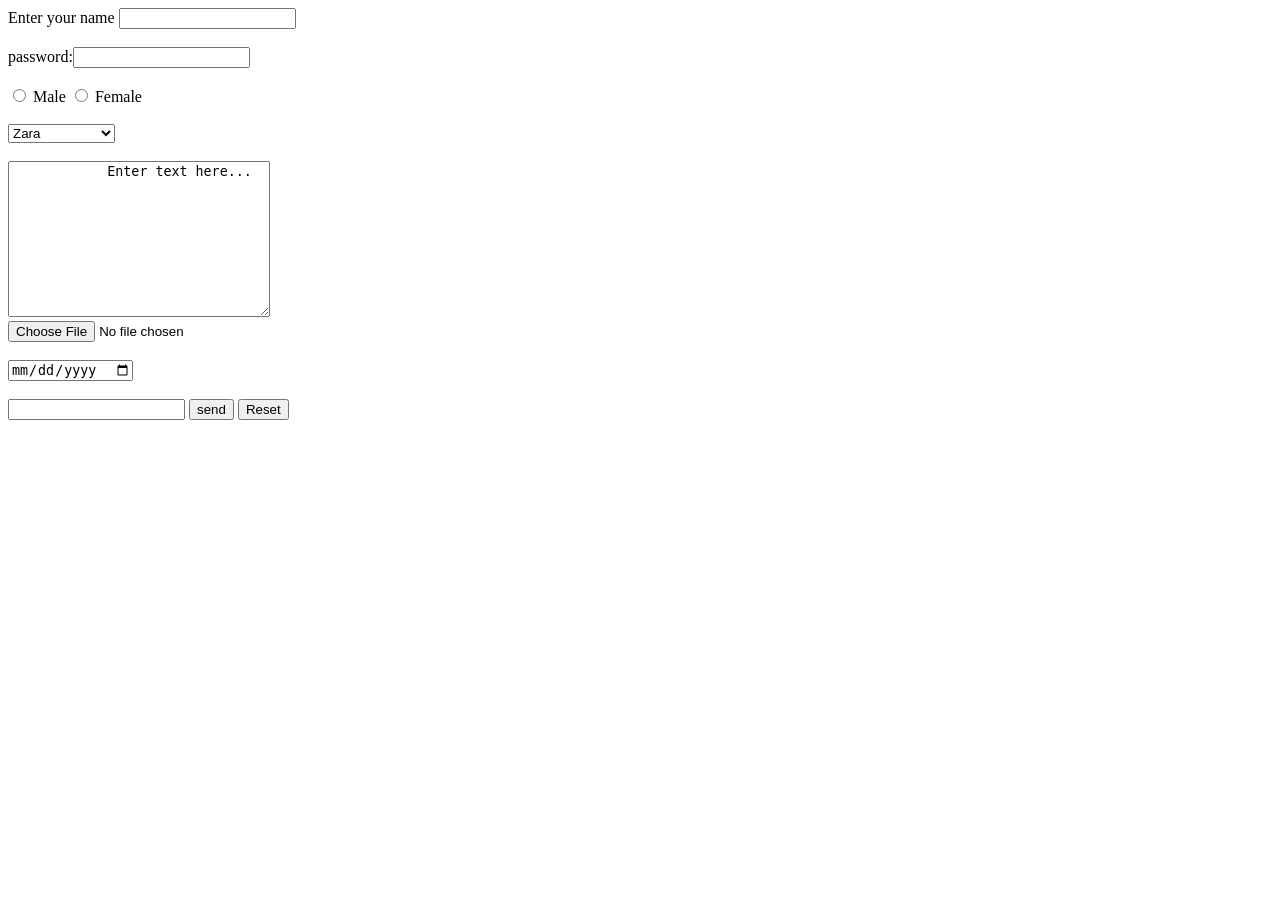
==== index.html @ 6b3121d0 "Add files via upload" ====
<!DOCTYPE html>
<html lang="en">
<head>
    <meta charset="UTF-8">
    <meta name="viewport" content="width=, initial-scale=1.0">
    <title>Document</title>
</head>
<body>
    <form action="*" method="post">
        Enter your name <input type="text" name="" id="" > <br><br>
        password:<input type="password" name="password" id=""> <br><br>
        <input type="radio" name="gender" value="male" > Male
        <input type="radio" name="gender" value="female" > Female <br><br>

        <select name="clothes" id="">
            <option value="Zara"> Zara</option>
            <option value="Bershka"> Bershka</option>
            <option value="Massimo Dutti"> Massimo Dutti</option>
            <option value="Stradivarius"> Stradivarius</option>
        </select> <br><br>

        <textarea name="message" cols="30" rows="10" >
            Enter text here... </textarea> <br>

            <input type="file" name="myfile"> <br><br>
            <input type="date" name="bdaytime" > <br><br>
            <input type="text" >



            <input type="submit" value="send" id="">
            <input type="reset" name="reset" id="">







    </form>


</body>
</html>
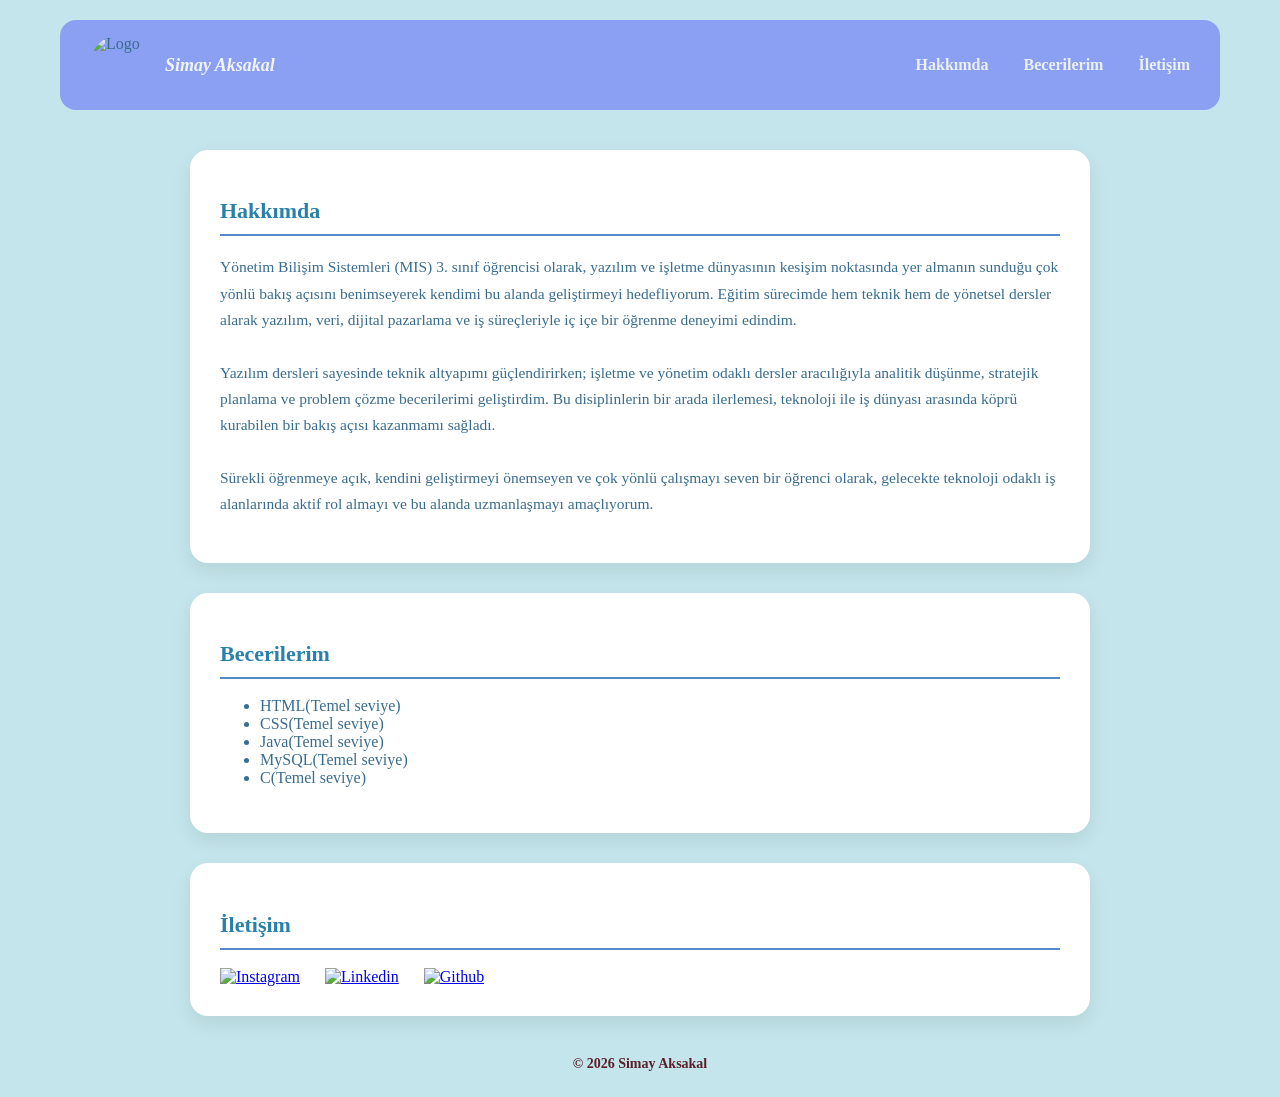
==== commit a426503d: "Add files via upload" ====
--- a/index.html
+++ b/index.html
@@ -1,44 +1,87 @@
 <!DOCTYPE html>
-<html lang="en">
+<html lang="tr">
 <head>
     <meta charset="UTF-8">
-    <meta name="viewport" content="width=, initial-scale=1.0">
-    <title>Document</title>
+    <title>Portfolio</title>
+    <link rel="stylesheet" href="style.css">
 </head>
 <body>
-    <form action="*" method="post">
-        Enter your name <input type="text" name="" id="" > <br><br>
-        password:<input type="password" name="password" id=""> <br><br>
-        <input type="radio" name="gender" value="male" > Male
-        <input type="radio" name="gender" value="female" > Female <br><br>
 
-        <select name="clothes" id="">
-            <option value="Zara"> Zara</option>
-            <option value="Bershka"> Bershka</option>
-            <option value="Massimo Dutti"> Massimo Dutti</option>
-            <option value="Stradivarius"> Stradivarius</option>
-        </select> <br><br>
+    <!-- NAVBAR -->
+    <nav class="navbar">
+        <div class="nav-left">
+            <img src="images/WhatsApp Image 2026-01-08 at 15.40.06.jpeg" alt="Logo" class="logo">
+            <span class="name">Simay Aksakal</span>
+        </div>
 
-        <textarea name="message" cols="30" rows="10" >
-            Enter text here... </textarea> <br>
+        <ul class="nav-menu">
+            <li><a href="#about">Hakkımda</a></li>
+            <li><a href="#projects">Becerilerim</a></li>
+            <li><a href="#contact">İletişim</a></li>
+        </ul>
+    </nav>
 
-            <input type="file" name="myfile"> <br><br>
-            <input type="date" name="bdaytime" > <br><br>
-            <input type="text" >
+    <!-- CONTENT -->
+    <div class="container">
+
+        <div class="box" id="about">
+            <h2>Hakkımda</h2>
+            
+<p>
+    Yönetim Bilişim Sistemleri (MIS) 3. sınıf öğrencisi olarak, yazılım ve işletme dünyasının
+    kesişim noktasında yer almanın sunduğu çok yönlü bakış açısını benimseyerek
+    kendimi bu alanda geliştirmeyi hedefliyorum. Eğitim sürecimde hem teknik hem de
+    yönetsel dersler alarak yazılım, veri, dijital pazarlama ve iş süreçleriyle
+    iç içe bir öğrenme deneyimi edindim.
+    <br><br>
+    Yazılım dersleri sayesinde teknik altyapımı güçlendirirken; işletme ve
+    yönetim odaklı dersler aracılığıyla analitik düşünme, stratejik planlama ve
+    problem çözme becerilerimi geliştirdim. Bu disiplinlerin bir arada ilerlemesi,
+    teknoloji ile iş dünyası arasında köprü kurabilen bir bakış açısı kazanmamı sağladı.
+    <br><br>
+    Sürekli öğrenmeye açık, kendini geliştirmeyi önemseyen ve çok yönlü çalışmayı
+    seven bir öğrenci olarak, gelecekte teknoloji odaklı iş alanlarında aktif rol
+    almayı ve bu alanda uzmanlaşmayı amaçlıyorum.
+</p>
 
 
+        </div>
+        <div class="box">
+            <h2>Becerilerim</h2>
+            <ul>
+                <li>HTML(Temel seviye)</li>
+                <li>CSS(Temel seviye)</li>
+                <li>Java(Temel seviye)</li>
+                <li>MySQL(Temel seviye)</li>
+                <li>C(Temel seviye)</li>
+            </ul>
+        </div>
 
-            <input type="submit" value="send" id="">
-            <input type="reset" name="reset" id="">
+        <div class="box" id="İletişim">
+            <h2>İletişim</h2>
 
+            <div class="social">
+                <a href="https://www.instagram.com/simayaksl/" target="_blank">
+                    <img src="images/instagram.jfif" alt="Instagram">
+                </a>
 
+                <a href="https://www.linkedin.com/in/simay-aksakal-3a0582268" target="_blank">
+                    <img src="images/linkedin.png" alt="Linkedin">
+                </a>
 
+                <a href="https://github.com/simayaksakal" target="_blank">
+                    <img src="images/github.png" alt="Github">
+                </a>
+            </div>
+        </div>
 
+    </div>
 
-
-
-    </form>
-
+    <!-- FOOTER -->
+    <footer>
+        <p>© 2026 Simay Aksakal </p>
+    </footer>
 
 </body>
-</html>+</html>
+
--- a/style.css
+++ b/style.css
@@ -0,0 +1,128 @@
+<!DOCTYPE html>
+<html lang="tr">
+<head>
+    <meta charset="UTF-8">
+    <title>Portfolio</title>
+    <link rel="stylesheet" href="style.css">
+    <style>
+        /* RESET */
+* {
+    margin: 0;
+    padding: 0;
+    box-sizing: border-box;
+    font-family: "Montsrrat", Arial, sans-serif;
+}
+
+/* BODY */
+body {
+    background-color: #c3e5eb;
+    color: #396d8f;
+}
+
+/* NAVBAR */
+.navbar {
+    background-color: #8ba0f3;
+    margin: 20px auto;
+    padding: 15px 30px;
+    max-width: 1100px;
+    border-radius: 16px;
+    display: flex;
+    justify-content: space-between;
+    align-items: center;
+}
+
+.nav-left {
+    display: flex;
+    align-items: center;
+    gap: 15px;
+}
+
+.logo {
+    width: 60px;
+    height: 60px;
+    border-radius: 50%;
+    object-fit: cover;
+}
+
+.name {
+    font-size: 18px;
+    font-weight: 600;
+    font-style: italic;
+    color: #f2f5f7;
+}
+
+/* NAV MENU */
+.nav-menu {
+    list-style: none;
+    display: flex;
+    gap: 35px;
+}
+
+.nav-menu a {
+    text-decoration: none;
+    font-size: 16px;
+    font-weight: 600;
+    color: #ebf0f4;
+    transition: color 0.3s;
+}
+
+.nav-menu a:hover {
+    color: #5170a5;
+}
+
+/* CONTENT */
+.container {
+    max-width: 900px;
+    margin: 40px auto;
+    display: flex;
+    flex-direction: column;
+    gap: 30px;
+}
+
+/* BOX */
+.box {
+    background-color: #ffffff;
+    padding: 30px;
+    border-radius: 18px;
+    box-shadow: 0 8px 20px rgba(0, 0, 0, 0.08);
+}
+
+.box h2 {
+    font-size: 22px;
+    margin-bottom: 18px;
+    color: #2981ab;
+    border-bottom: 2px solid #5489ca;
+    padding-bottom: 10px;
+}
+
+.box p {
+    line-height: 1.7;
+    font-size: 15.5px;
+}
+
+/* SOCIAL */
+.social {
+    display: flex;
+    gap: 25px;
+    margin-top: 15px;
+}
+
+.social img {
+    width: 42px;
+    transition: transform 0.3s ease;
+}
+
+.social img:hover {
+    transform: scale(1.15);
+}
+
+/* FOOTER */
+footer {
+    margin: 40px auto 25px;
+    text-align: center;
+    font-size: 14px;
+    font-weight: 600;
+    color: #5a1f2a;
+}
+
+    </style>
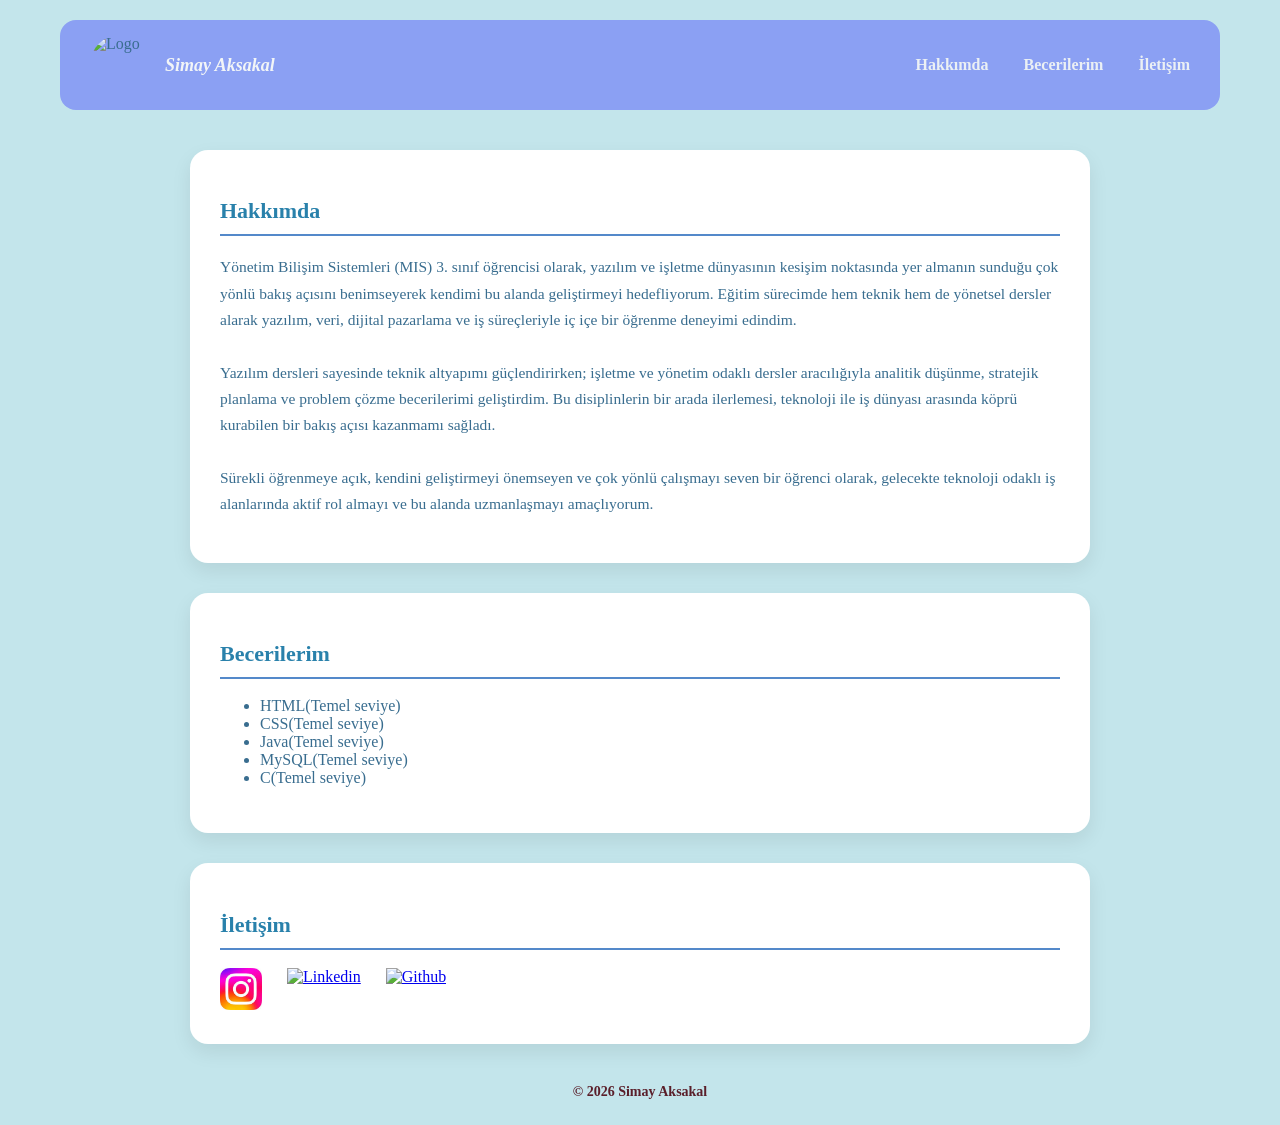
==== commit 7657dc74: "Update index.html möçöm" ====
--- a/index.html
+++ b/index.html
@@ -62,11 +62,11 @@
 
             <div class="social">
                 <a href="https://www.instagram.com/simayaksl/" target="_blank">
-                    <img src="images/instagram.jfif" alt="Instagram">
+                    <img src="instagram.jfif" alt="Instagram">
                 </a>
 
                 <a href="https://www.linkedin.com/in/simay-aksakal-3a0582268" target="_blank">
-                    <img src="images/linkedin.png" alt="Linkedin">
+                    <img src=".images/linkedin.png" alt="Linkedin">
                 </a>
 
                 <a href="https://github.com/simayaksakal" target="_blank">
@@ -85,3 +85,6 @@
 </body>
 </html>
 
+
+
+
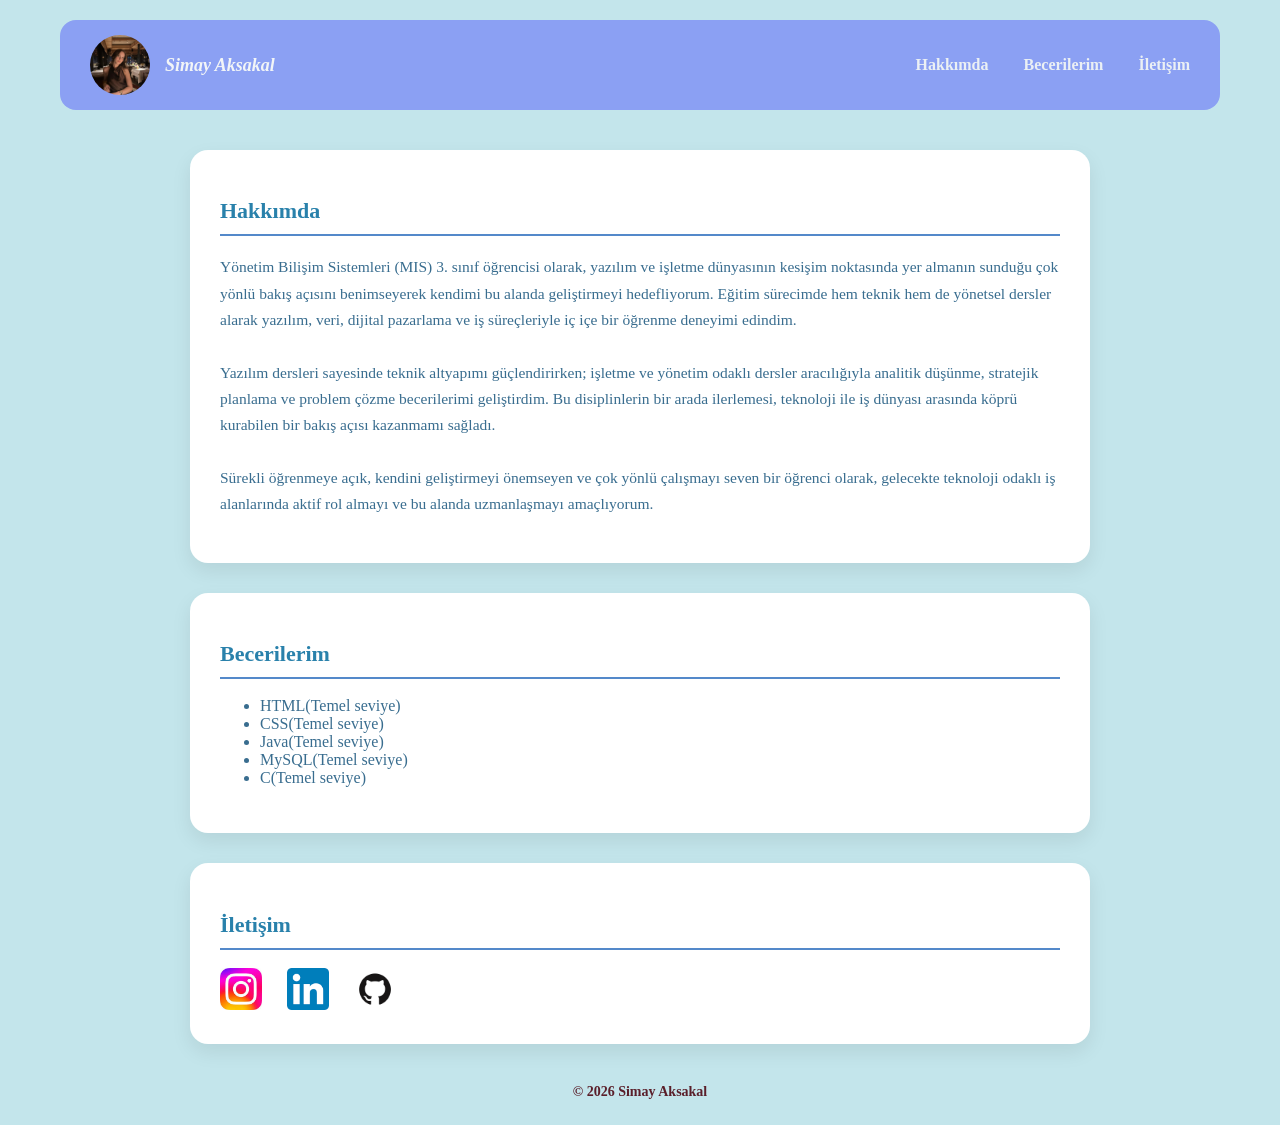
==== commit 49133b74: "Update index.html hfhfg" ====
--- a/index.html
+++ b/index.html
@@ -10,7 +10,7 @@
     <!-- NAVBAR -->
     <nav class="navbar">
         <div class="nav-left">
-            <img src="images/WhatsApp Image 2026-01-08 at 15.40.06.jpeg" alt="Logo" class="logo">
+            <img src="WhatsApp Image 2026-01-08 at 15.40.06.jpeg" alt="Logo" class="logo">
             <span class="name">Simay Aksakal</span>
         </div>
 
@@ -66,11 +66,11 @@
                 </a>
 
                 <a href="https://www.linkedin.com/in/simay-aksakal-3a0582268" target="_blank">
-                    <img src=".images/linkedin.png" alt="Linkedin">
+                    <img src="linkedin.png" alt="Linkedin">
                 </a>
 
                 <a href="https://github.com/simayaksakal" target="_blank">
-                    <img src="images/github.png" alt="Github">
+                    <img src="github.png" alt="Github">
                 </a>
             </div>
         </div>
@@ -88,3 +88,4 @@
 
 
 
+
